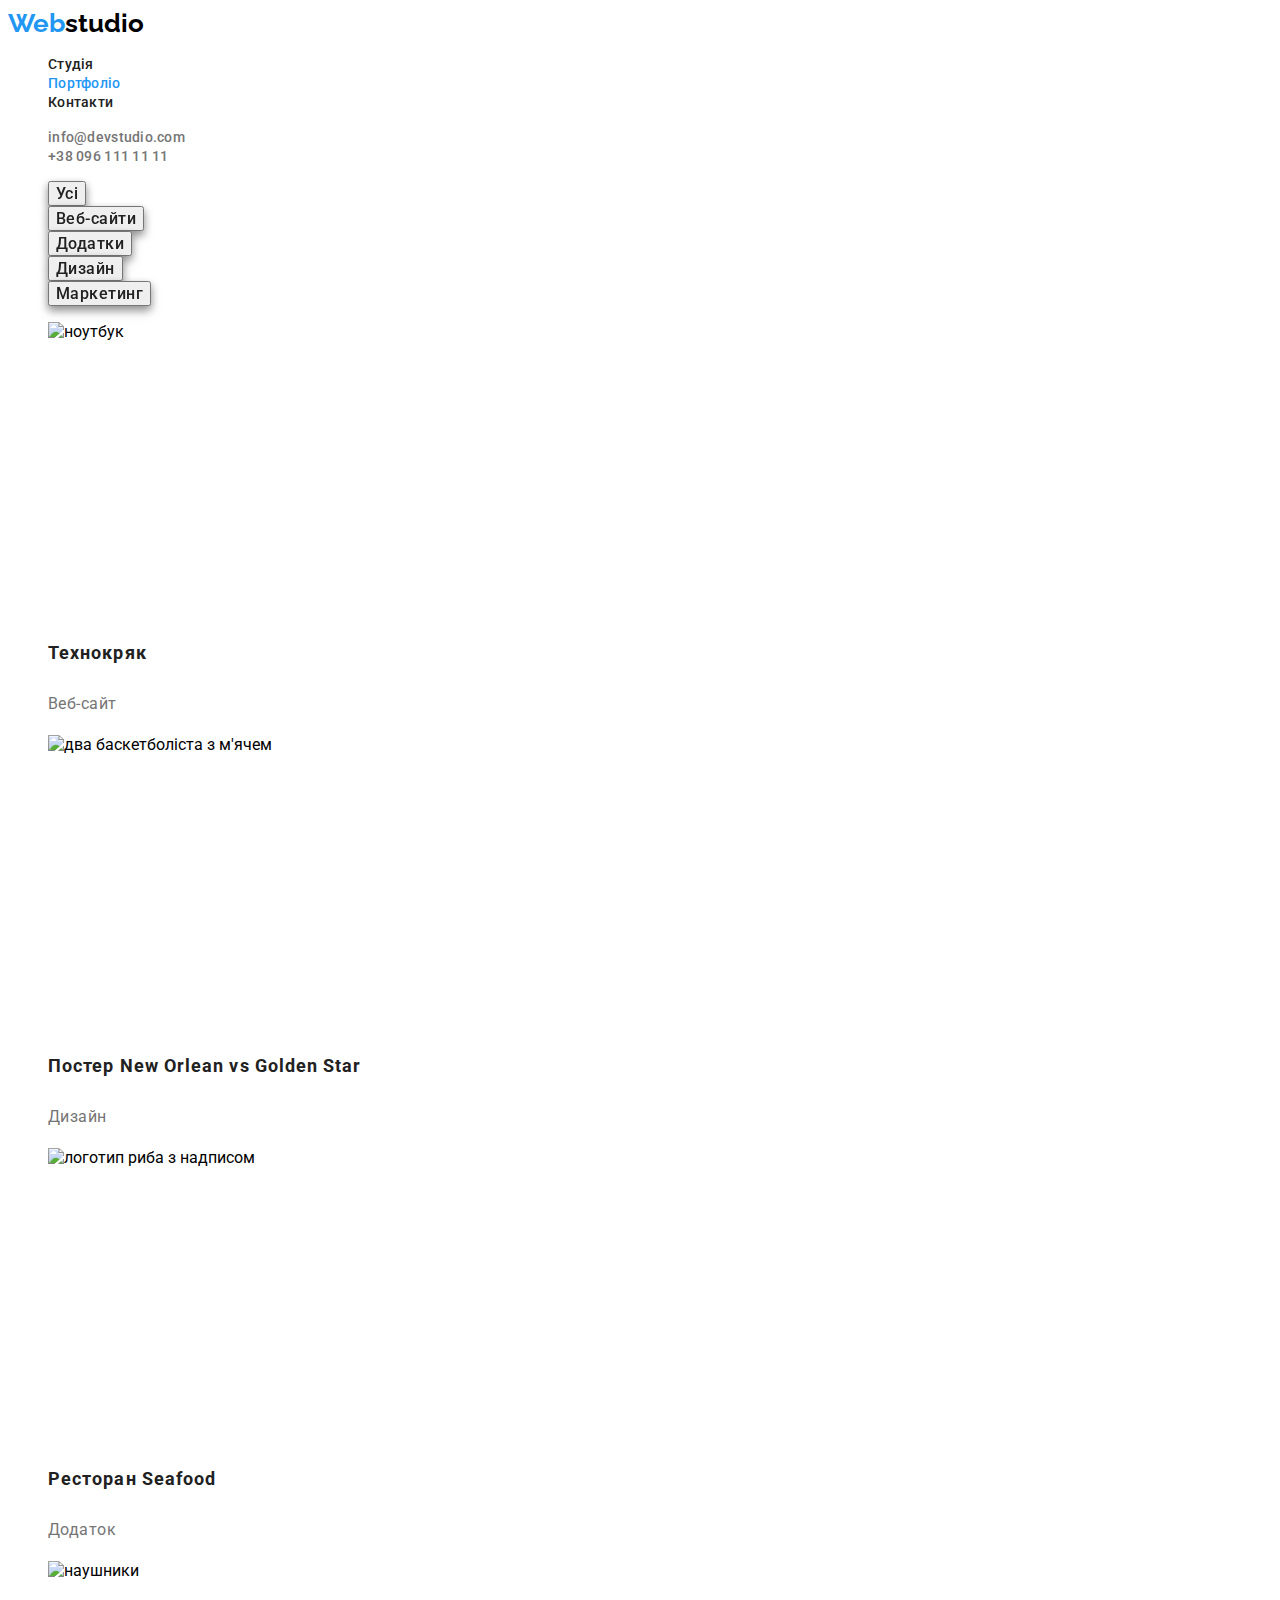
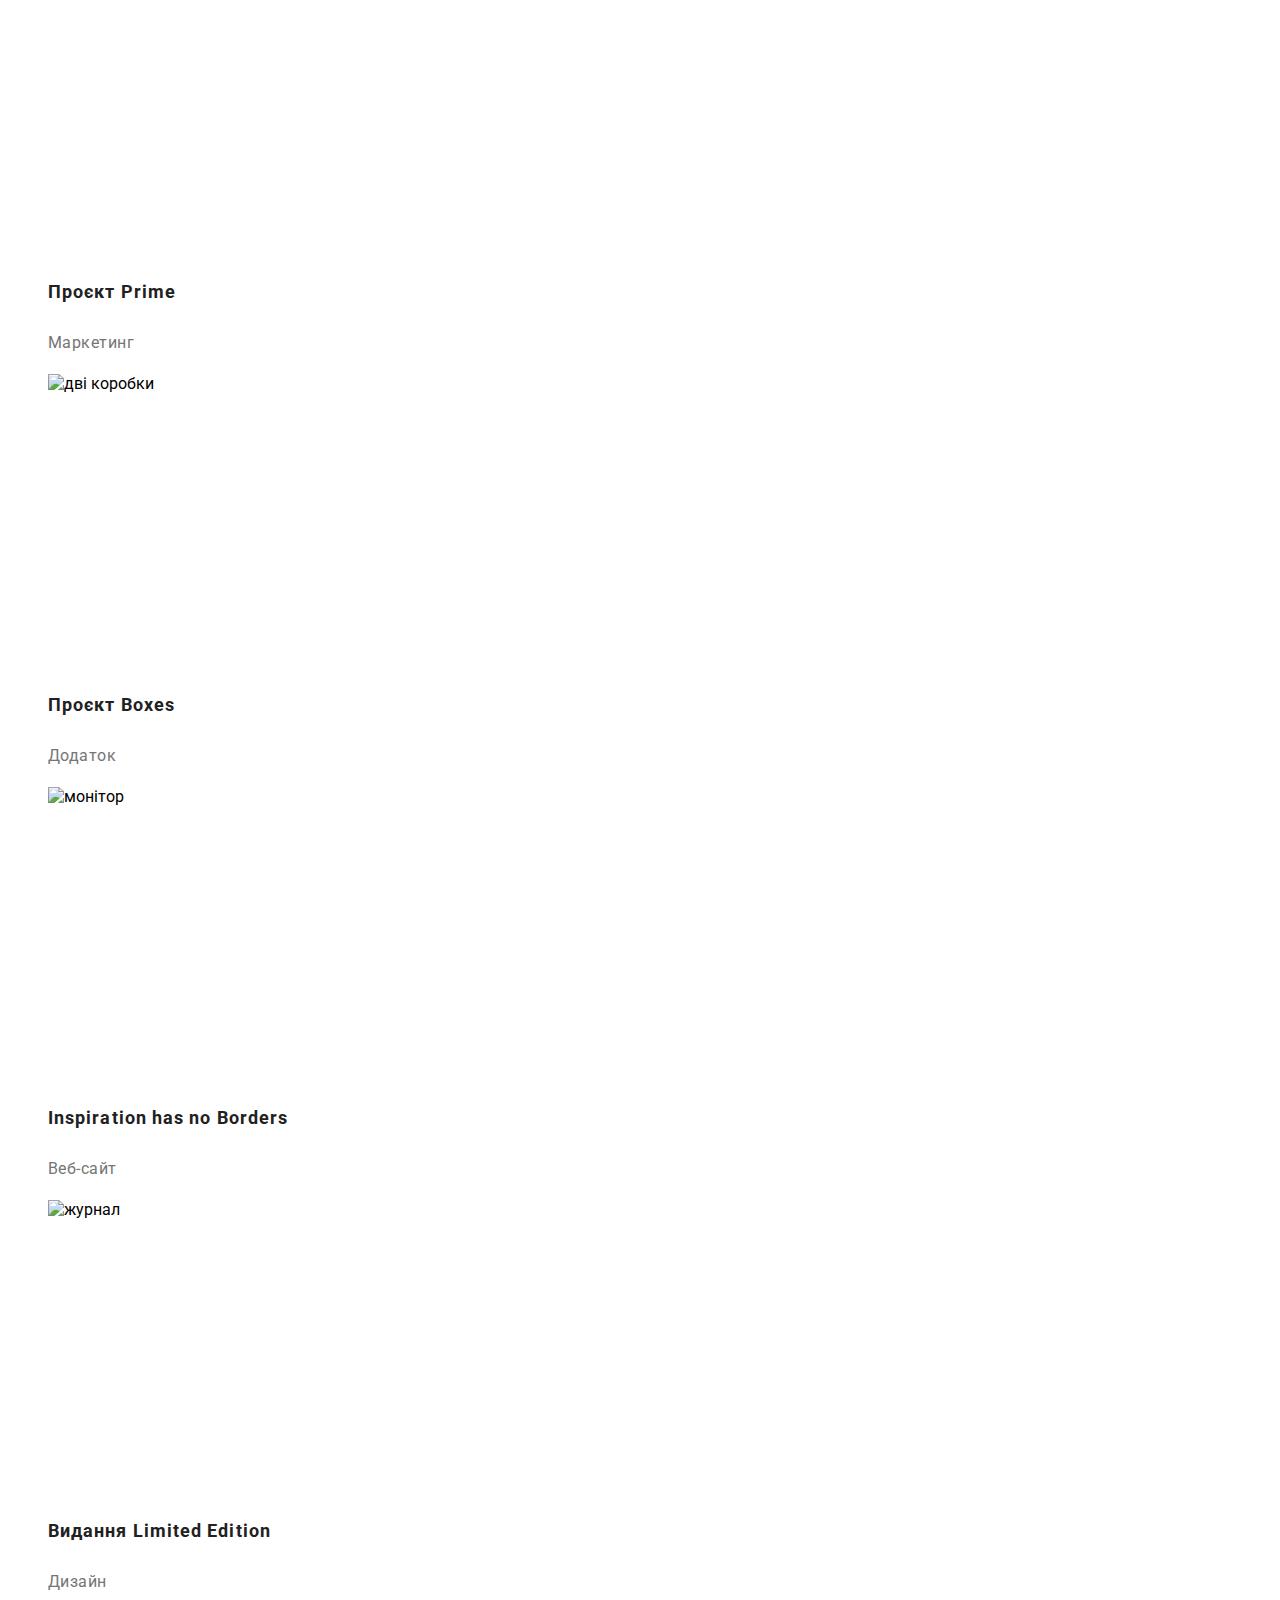
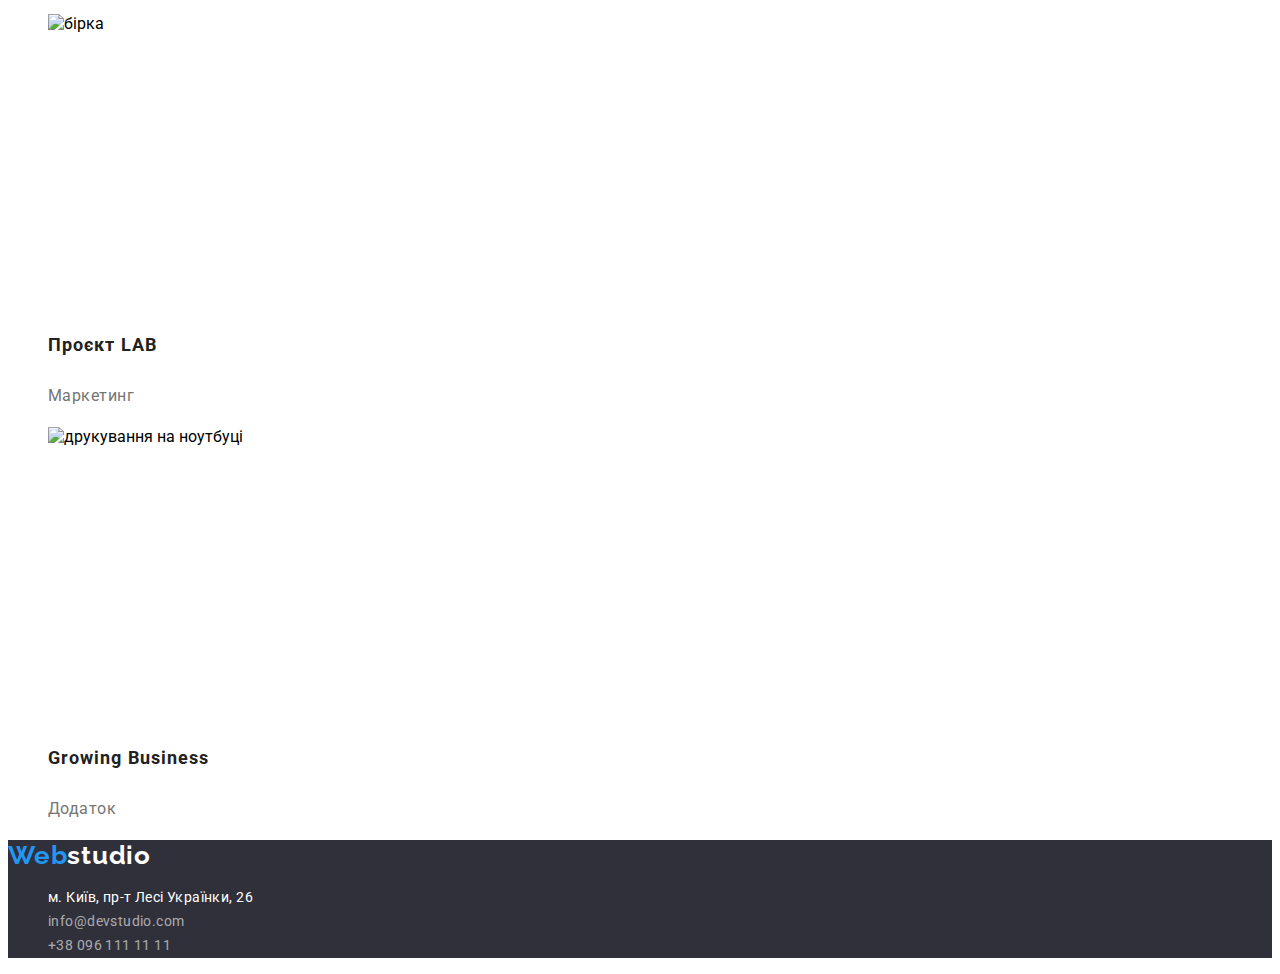
==== portfolio.html @ a4d104ff "create portfolio.html file" ====
<!DOCTYPE html>
<html lang="uk">
<head>
    <meta charset="UTF-8">
    <meta http-equiv="X-UA-Compatible" content="IE=edge">
    <meta name="viewport" content="width=device-width, initial-scale=1.0">
    <title>Портфоліо</title>
    <link rel="preconnect" href="https://fonts.googleapis.com">
    <link rel="preconnect" href="https://fonts.gstatic.com" crossorigin>
    <link href="https://fonts.googleapis.com/css2?family=Raleway:wght@700&family=Roboto:wght@400;500;700;900&display=swap" rel="stylesheet">
    <link rel="stylesheet" href="./css/styles.css">
</head>
<body>
    <!--Верхня лінія-->
    <header class="top-line">
        <!--Логотип-->
        <a class="page-logo link" href="./index.html"><span class="accent">Web</span>studio</a>
        <!--Навігація-->
        <nav class="page-nav">
            <ul class="menu list">
                <li><a class="menu-link link " href="./index.html">Студія</a></li>
                <li><a class="menu-link link current " href="./portfolio.html">Портфоліо</a></li>
                <li><a class="menu-link link  " href="#">Контакти</a></li>
            </ul>
        </nav>
        <!--Контакти-->
       <ul class="list">
          <li><a class="mail link" href="mailto:info@devstudio.com">info@devstudio.com</a></li>
          <li><a class="contact-number link" href="tel:+380961111111">+38 096 111 11 11</a></li>
       </ul>
    </header>
   <!--Основний контент-->
    <main class="main-content">
        
        <section>
            <h1 class="visually-hidden">Портфоліо</h1>
            <!--Фільтри-->
            <ul class="list">
                <li>
                    <button  class="nav-filter-btn" type="button">Усі</button>
                </li>
                <li>
                    <button  class="nav-filter-btn" type="button">Веб-сайти</button>
                </li>
                <li>
                    <button  class="nav-filter-btn" type="button">Додатки</button>
                </li>
                <li>
                    <button  class="nav-filter-btn" type="button">Дизайн</button>
                </li>
                <li>
                    <button class="nav-filter-btn" type="button">Маркетинг</button>
                </li>
            </ul>
       <!--Проєкти-->
       <h2 class="visually-hidden">Проєкти</h2>
         <ul class="list">
            <li class="project-list">
                <img src="./images/projects/techokriak.jpg" alt="ноутбук" width="370" height="295">
                <h3 class="project-title">Технокряк</h3>
                <p class="project-desc">Веб-сайт</p>
            </li>
            <li class="project-list">
                <img src="./images/projects/poster.jpg" alt="два баскетболіста з м'ячем"  width="370" height="295">
                <h3 class="project-title">Постер New Orlean vs Golden Star</h3>
                <p class="project-desc">Дизайн</p>
            </li>
            <li class="project-list">
                <img src="./images/projects/seafood.jpg" alt="логотип риба з надписом"  width="370" height="295" >
                <h3 class="project-title">Ресторан Seafood</h3>
                <p class="project-desc">Додаток</p>
            </li>
            <li class="project-list">
                <img src="./images/projects/headphones.jpg" alt="наушники"  width="370" height="295">
                <h3 class="project-title">Проєкт Prime</h3>
                <p class="project-desc">Маркетинг</p>
            </li>
            <li class="project-list">
                <img src="./images/projects/boxes.jpg" alt="дві коробки"  width="370" height="295">
                <h3 class="project-title">Проєкт Boxes</h3>
                <p class="project-desc">Додаток</p>
            </li>
            <li class="project-list">
                <img src="./images/projects/monitor.jpg" alt="монітор"  width="370" height="295">
                <h3 class="project-title">Inspiration has no Borders</h3>
                <p class="project-desc">Веб-сайт</p>
            </li>
            <li class="project-list">
                <img src="./images/projects/book.jpg" alt=" журнал"  width="370" height="295">
                <h3 class="project-title">Видання Limited Edition</h3>
                <p class="project-desc">Дизайн</p>
            </li>
            <li class="project-list">
                <img src="./images/projects/label.jpg" alt="бірка"  width="370" height="295">
                <h3 class="project-title">Проєкт LAB</h3>
                <p class="project-desc">Маркетинг</p>
            </li>
            <li class="project-list">
                <img src="./images/projects/laptop.jpg" alt="друкування на ноутбуці"  width="370" height="295">
                <h3 class="project-title">Growing Business</h3>
                <p class="project-desc">Додаток</p>
            </li>
         </ul>
        </section>
    </main>
    <!--Підвал-->
    <footer class="footer-page">
        <!--Логотип-->
        <a class="logo-footer link" href="./index.html"><span class="accent">Web</span>studio</a>
        <!--Адреса і контакти-->
        <address>
           <ul class="list">
             <li> 
              <a class="link map-address" href="https://goo.gl/maps/CPtrU1FHBa2aNyZL9" target="_blank" rel="noopener noreferrer nofollow">м. Київ, пр-т Лесі Українки, 26</a> 
             </li>
             <li><a class=" mail footer link" href="mailto:info@devstudio.com">info@devstudio.com</a></li>
             <li> <a class="contact-number footer link" href="tel:+380961111111">+38 096 111 11 11</a></li>
           </ul>
        </address>
    </footer>
</body>
</html>
---- css/styles.css ----
:root{
    --primary-font:'Roboto', sans-serif;
    --secondary-font:'Raleway', sans-serif;
    --primary-text--color-theme-light: #212121;
    --secondary-text-color-theme-light: #757575;
    --main-text-color-theme-dark: #FFFFFF;
    --accent-color: #2196F3;
    --primary-background-color: #FFFFFF;
    --secondary-background-color: #F5F4FA;
    --accent-background-color: #2F303A;
    --light-logo-color: #FFFFFF;
    --dark-logo-color: #000000;
}
/* Скидання функцій по дефолту  */
.link {
    text-decoration: none;
}

.list {
    list-style: none;
}
.visually-hidden {
    position: absolute;
      white-space: nowrap;
      width: 1px;
      height: 1px;
      overflow: hidden;
      border: 0;
      padding: 0;
      clip: rect(0 0 0 0);
      clip-path: inset(50%);
      margin: -1px;
  }

img {
    display: block;
}

button {
    font-family: inherit;
    cursor: pointer;
}

body {
    font-family: var(--primary-font);
    background-color: var(--primary-background-color);
}
h2 {

 font-weight: 700;
 font-size: 36px;
 line-height: 1,17;
 letter-spacing: 0.03em;
 color: var(--primary-text--color-theme-light);
}

/* Логотип */
.page-logo {
 font-family: var(--secondary-font);
 font-weight: 700;
 font-size: 26px;
 line-height: 1,19;
 color: var(--dark-logo-color);
}
.accent {
    color: var(--accent-color);
}

/* Посилання */
.menu-link {
 font-weight: 500;
 font-size: 14px;
 line-height: 1,14;
 letter-spacing: 0.02em;
 color: var(--primary-text--color-theme-light)
}

.menu-link:hover,
.menu-link:focus {
 color: var(--accent-color);
}

.menu .link.current {
    color: var(--accent-color);
}
/* Контакти */
.mail {
    font-weight: 500;
    font-size: 14px;
    line-height: 1,14;
    letter-spacing: 0.02em;
    color: var(--secondary-text-color-theme-light);   
}

.contact-number {
    font-weight: 500;
    font-size: 14px;
    line-height: 1,14;
    letter-spacing: 0.02em;
    color: var(--secondary-text-color-theme-light);
}

.mail:hover,
.mail:focus {
 color: var(--accent-color);
}

.contact-number:hover,
.contact-number:focus {
 color: var(--accent-color);
}
/* Особливості */
.feature-title {
 font-weight: 700;
 font-size: 14px;
 line-height: 1,14;
 letter-spacing: 0.03em;
 text-transform: uppercase;
 color: var(--primary-text--color-theme-light);
}
.feature-text {

 font-weight: 400;
 font-size: 14px;
 line-height: 1,71;
 letter-spacing: 0.03em;
 color: var(--secondary-text-color-theme-light);
}
/* Герой */
.main-hero,
.footer-page {
    background-color: var(--accent-background-color);
}
.main-title {

 font-weight: 900;
 font-size: 44px;
 line-height: 1,36;
 text-align: center;
 letter-spacing: 0.06em;
 text-transform: uppercase;
 color: var(--main-text-color-theme-dark);

}

/* Кнопки */

.modal-open-btn {
 
 font-weight: 700;
 font-size: 16px;
 line-height: 1,88;
 color: var(--main-text-color-theme-dark);
 background: var(--accent-color);
 filter: drop-shadow(0px 4px 4px rgba(0, 0, 0, 0.25));
}
.modal-open-btn:hover,
.modal-open-btn:focus {
    background: var(--accent-color);
    box-shadow: 0px 4px 4px rgba(0, 0, 0, 0.15);
    border-radius: 4px;  
}
 .nav-filter-btn {
    font-weight: 500;
    font-size: 16px;
    line-height: 1,62;
    letter-spacing: 0.03em;
    color: var(--primary-text--color-theme-light);
    filter: drop-shadow(0px 4px 4px rgba(0, 0, 0, 0.25)) drop-shadow(0px 4px 4px rgba(0, 0, 0, 0.25));
 }
 .nav-filter-btn:hover,
 .nav-filter-btn:focus {
   color: var(--main-text-color-theme-dark);
   background: var(--accent-color);
   box-shadow: 0px 3px 1px rgba(0, 0, 0, 0.1), 0px 1px 2px rgba(0, 0, 0, 0.08), 0px 2px 2px rgba(0, 0, 0, 0.12);
   border-radius: 4px;
 }

/* Наша команда */
.team-section{
    background-color: var(--secondary-background-color);
}
.team-list  {
    background: var(--primary-background-color);
}

.team-title {
 font-style: normal;
 font-weight: 500;
 font-size: 16px;
 line-height: 1,19;
 letter-spacing: 0.03em;
 color: var(--primary-text--color-theme-light);
}
.team-desc {
 font-weight: 400;
 font-size: 16px;
 line-height: 1,19px;
 letter-spacing: 0.03em;
 color: var(--secondary-text-color-theme-light);
}

/* Підвал */
.logo-footer {
 font-family: var(--secondary-font);
 font-weight: 700;
 font-size: 26px;
 line-height: 1,19;
 letter-spacing: 0.03em;
 color: var(--light-logo-color);
}
.map-address {
  
 font-style: normal;
 font-weight: 400;
 font-size: 14px;
 line-height: 1.71;
 letter-spacing: 0.03em;
 color: var(--main-text-color-theme-dark);

}

.footer {
   
 font-style: normal;
 font-weight: 400;
 font-size: 14px;
 line-height: 1.71;
 letter-spacing: 0.03em;
 color: rgba(255, 255, 255, 0.6);
}

/* Портфоліо проєкт */
.project-title {
 font-weight: 700;
 font-size: 18px;
 line-height: 2;
 letter-spacing: 0.06em;
 color: var(--primary-text--color-theme-light);
}

.project-desc {
 font-weight: 400;
 font-size: 16px;
 line-height: 1.88;
 letter-spacing: 0.03em;
 color: var(--secondary-text-color-theme-light);

}
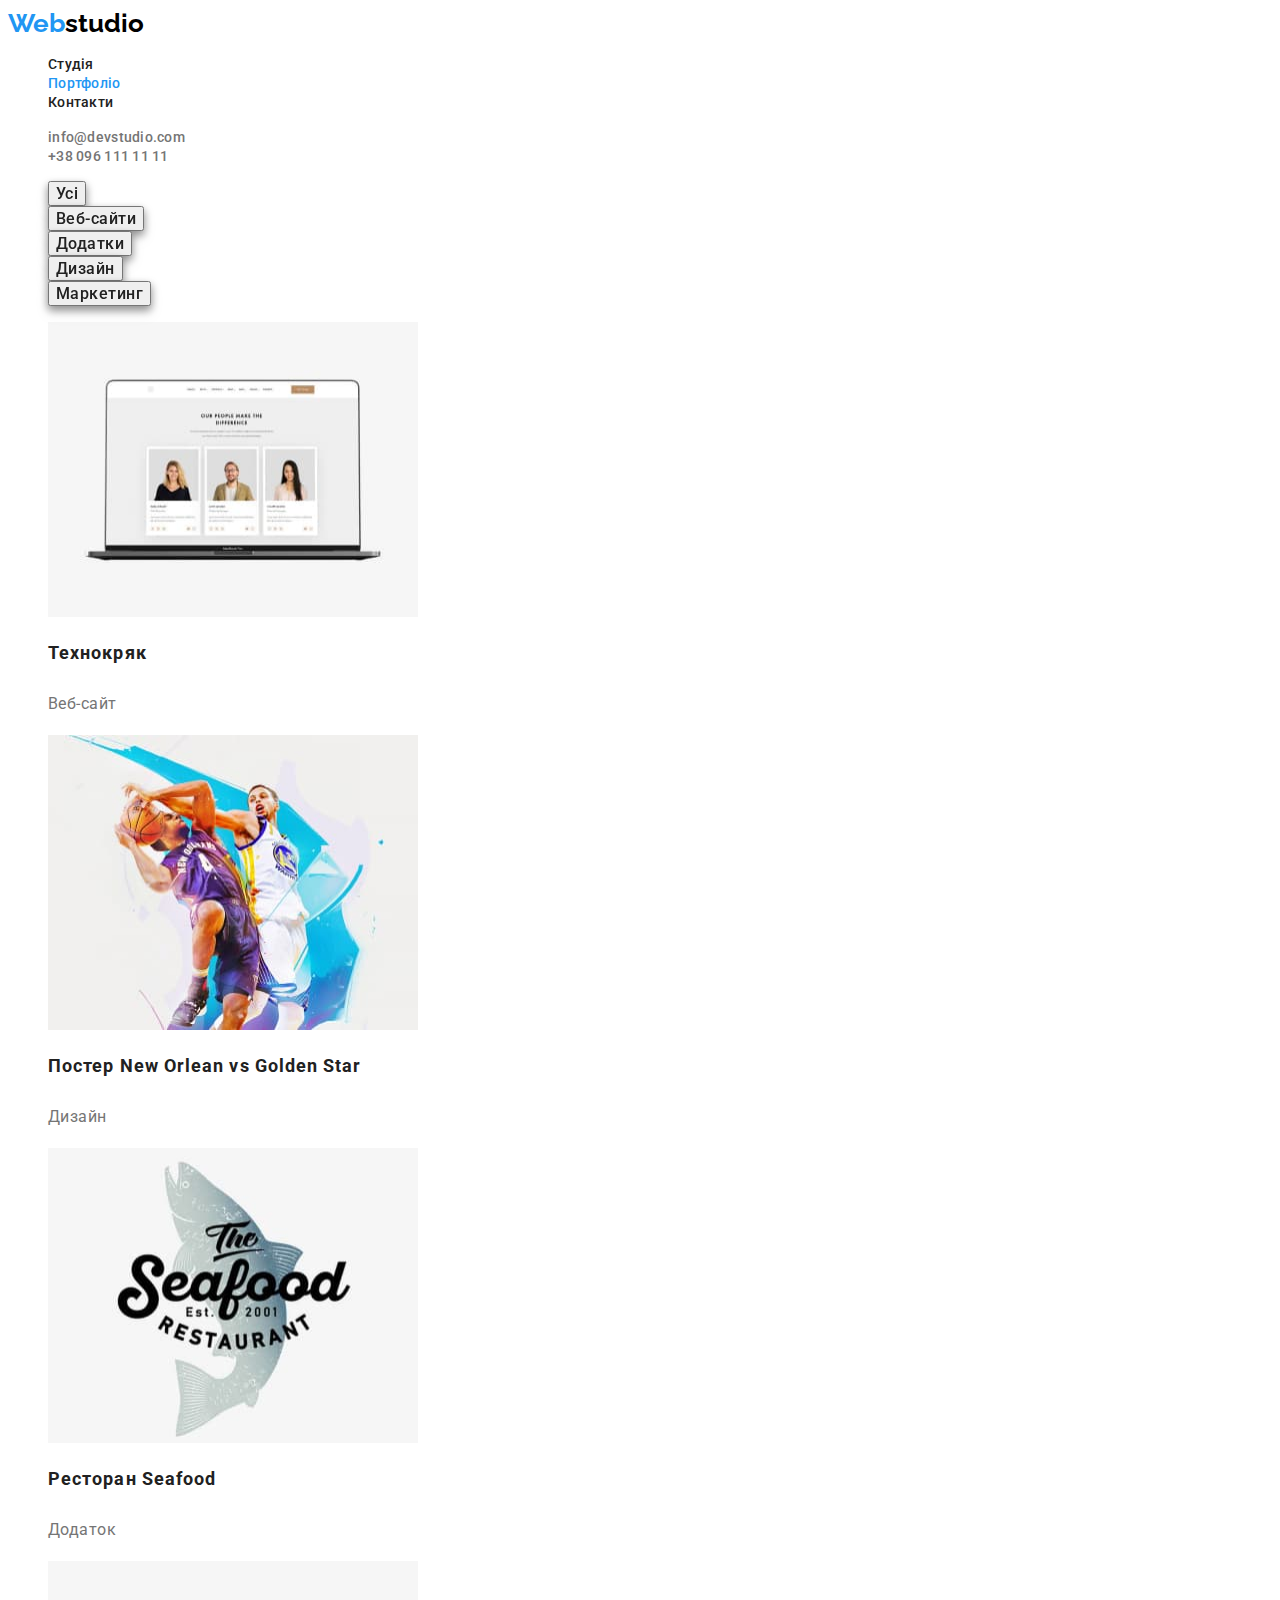
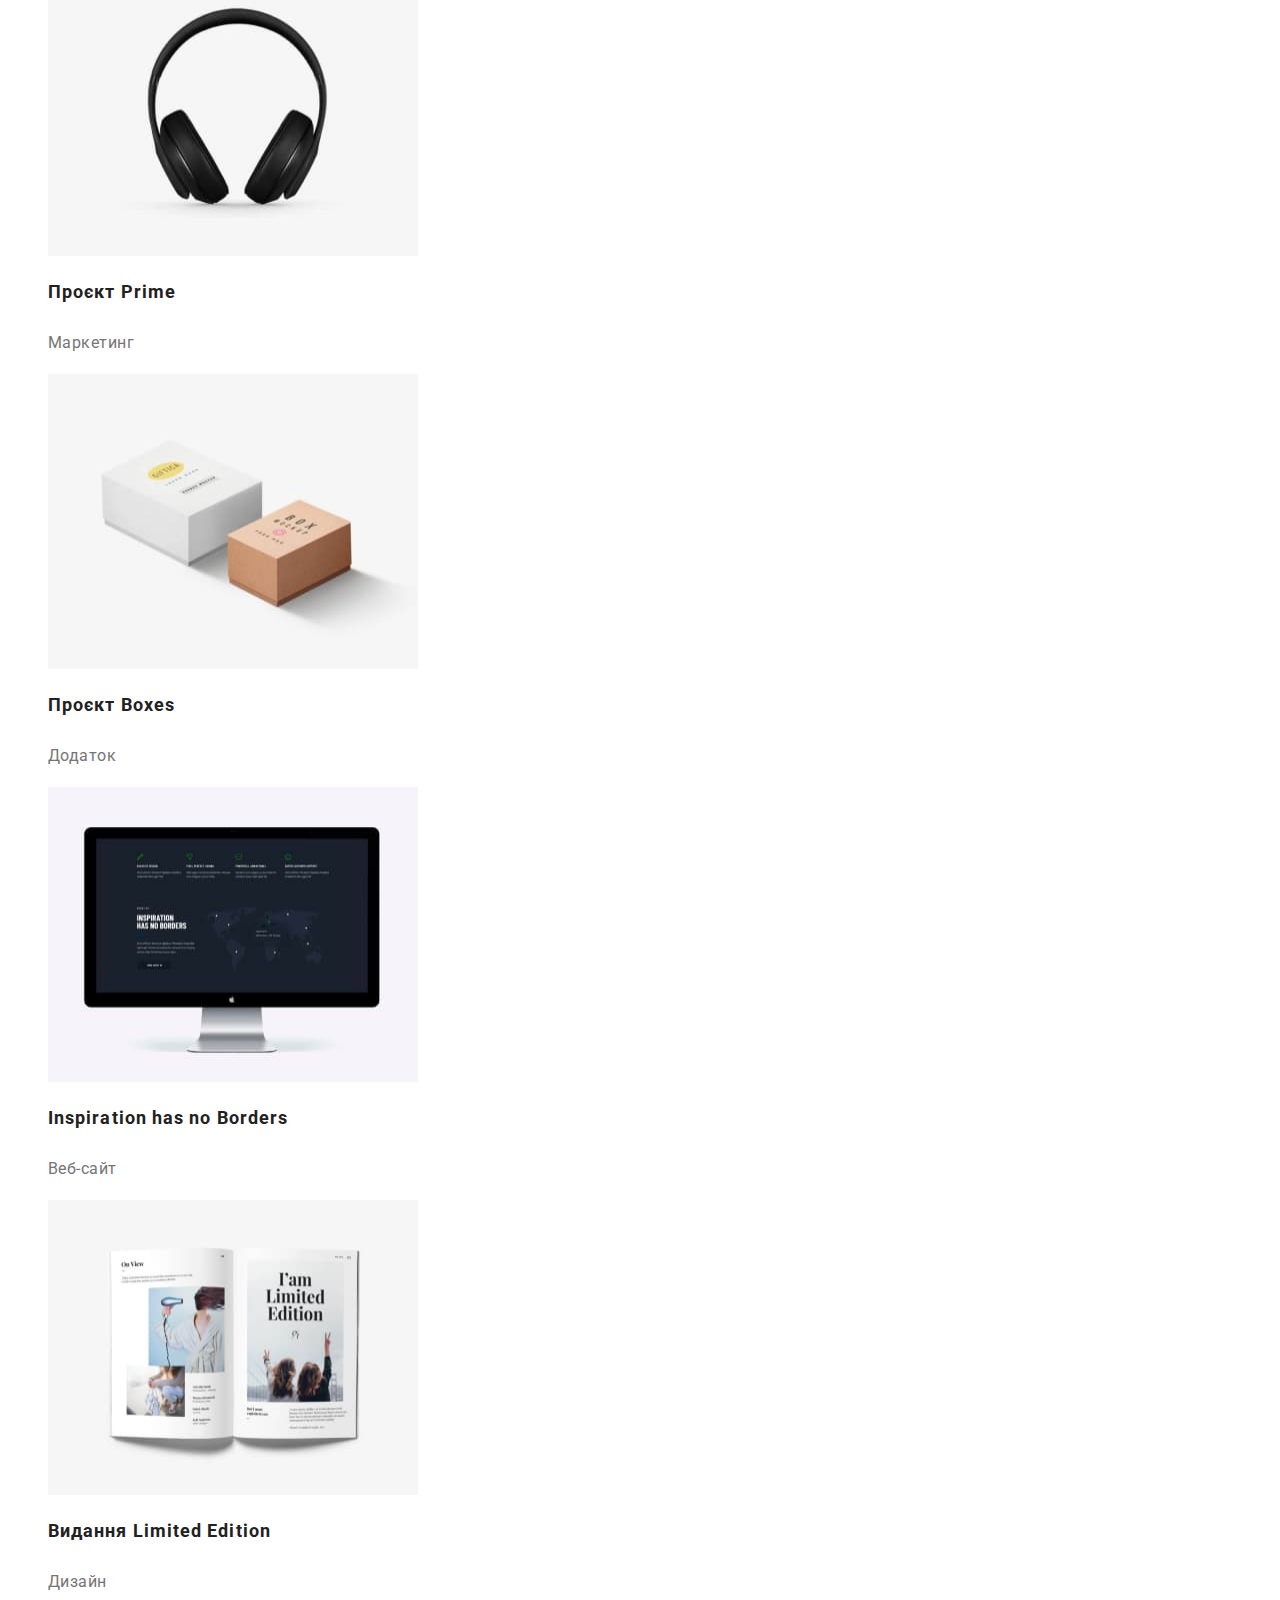
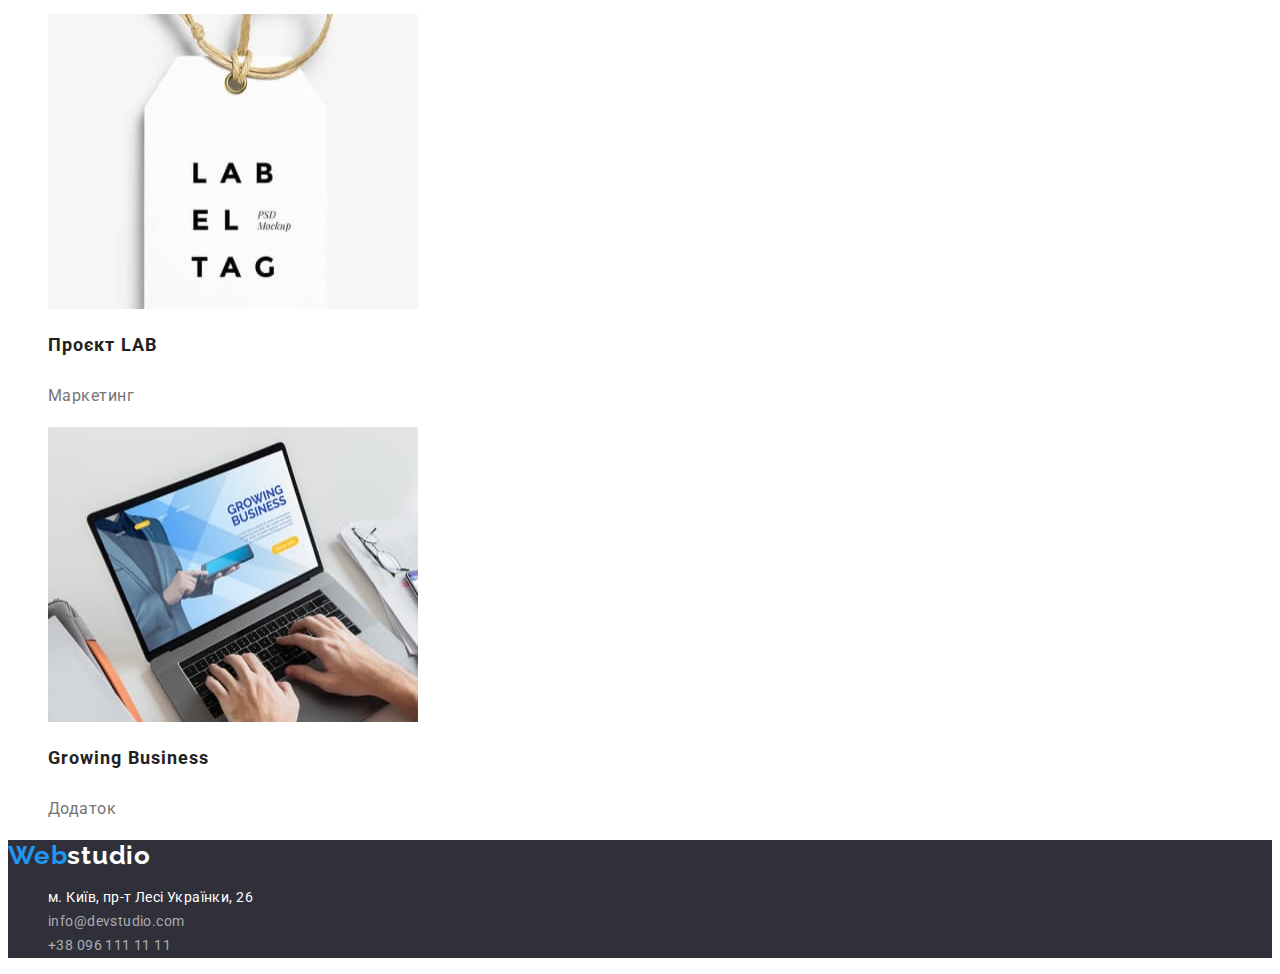
==== commit 65f5e5c9: "update portfolio.html file" ====
--- a/portfolio.html
+++ b/portfolio.html
@@ -1,122 +1,199 @@
 <!DOCTYPE html>
 <html lang="uk">
-<head>
-    <meta charset="UTF-8">
-    <meta http-equiv="X-UA-Compatible" content="IE=edge">
-    <meta name="viewport" content="width=device-width, initial-scale=1.0">
+  <head>
+    <meta charset="UTF-8" />
+    <meta http-equiv="X-UA-Compatible" content="IE=edge" />
+    <meta name="viewport" content="width=device-width, initial-scale=1.0" />
     <title>Портфоліо</title>
-    <link rel="preconnect" href="https://fonts.googleapis.com">
-    <link rel="preconnect" href="https://fonts.gstatic.com" crossorigin>
-    <link href="https://fonts.googleapis.com/css2?family=Raleway:wght@700&family=Roboto:wght@400;500;700;900&display=swap" rel="stylesheet">
-    <link rel="stylesheet" href="./css/styles.css">
-</head>
-<body>
+    <link rel="preconnect" href="https://fonts.googleapis.com" />
+    <link rel="preconnect" href="https://fonts.gstatic.com" crossorigin />
+    <link
+      href="https://fonts.googleapis.com/css2?family=Raleway:wght@700&family=Roboto:wght@400;500;700;900&display=swap"
+      rel="stylesheet"
+    />
+    <link rel="stylesheet" href="./css/styles.css" />
+  </head>
+  <body>
     <!--Верхня лінія-->
     <header class="top-line">
-        <!--Логотип-->
-        <a class="page-logo link" href="./index.html"><span class="accent">Web</span>studio</a>
-        <!--Навігація-->
-        <nav class="page-nav">
-            <ul class="menu list">
-                <li><a class="menu-link link " href="./index.html">Студія</a></li>
-                <li><a class="menu-link link current " href="./portfolio.html">Портфоліо</a></li>
-                <li><a class="menu-link link  " href="#">Контакти</a></li>
-            </ul>
-        </nav>
-        <!--Контакти-->
-       <ul class="list">
-          <li><a class="mail link" href="mailto:info@devstudio.com">info@devstudio.com</a></li>
-          <li><a class="contact-number link" href="tel:+380961111111">+38 096 111 11 11</a></li>
-       </ul>
+      <!--Логотип-->
+      <a class="page-logo link" href="./index.html"
+        ><span class="accent">Web</span>studio</a
+      >
+      <!--Навігація-->
+      <nav class="page-nav">
+        <ul class="menu list">
+          <li><a class="menu-link link" href="./index.html">Студія</a></li>
+          <li>
+            <a class="menu-link link current" href="./portfolio.html"
+              >Портфоліо</a
+            >
+          </li>
+          <li><a class="menu-link link" href="#">Контакти</a></li>
+        </ul>
+      </nav>
+      <!--Контакти-->
+      <ul class="list">
+        <li>
+          <a class="mail link" href="mailto:info@devstudio.com"
+            >info@devstudio.com</a
+          >
+        </li>
+        <li>
+          <a class="contact-number link" href="tel:+380961111111"
+            >+38 096 111 11 11</a
+          >
+        </li>
+      </ul>
     </header>
-   <!--Основний контент-->
+    <!--Основний контент-->
     <main class="main-content">
-        
-        <section>
-            <h1 class="visually-hidden">Портфоліо</h1>
-            <!--Фільтри-->
-            <ul class="list">
-                <li>
-                    <button  class="nav-filter-btn" type="button">Усі</button>
-                </li>
-                <li>
-                    <button  class="nav-filter-btn" type="button">Веб-сайти</button>
-                </li>
-                <li>
-                    <button  class="nav-filter-btn" type="button">Додатки</button>
-                </li>
-                <li>
-                    <button  class="nav-filter-btn" type="button">Дизайн</button>
-                </li>
-                <li>
-                    <button class="nav-filter-btn" type="button">Маркетинг</button>
-                </li>
-            </ul>
-       <!--Проєкти-->
-       <h2 class="visually-hidden">Проєкти</h2>
-         <ul class="list">
-            <li class="project-list">
-                <img src="./images/projects/techokriak.jpg" alt="ноутбук" width="370" height="295">
-                <h3 class="project-title">Технокряк</h3>
-                <p class="project-desc">Веб-сайт</p>
-            </li>
-            <li class="project-list">
-                <img src="./images/projects/poster.jpg" alt="два баскетболіста з м'ячем"  width="370" height="295">
-                <h3 class="project-title">Постер New Orlean vs Golden Star</h3>
-                <p class="project-desc">Дизайн</p>
-            </li>
-            <li class="project-list">
-                <img src="./images/projects/seafood.jpg" alt="логотип риба з надписом"  width="370" height="295" >
-                <h3 class="project-title">Ресторан Seafood</h3>
-                <p class="project-desc">Додаток</p>
-            </li>
-            <li class="project-list">
-                <img src="./images/projects/headphones.jpg" alt="наушники"  width="370" height="295">
-                <h3 class="project-title">Проєкт Prime</h3>
-                <p class="project-desc">Маркетинг</p>
-            </li>
-            <li class="project-list">
-                <img src="./images/projects/boxes.jpg" alt="дві коробки"  width="370" height="295">
-                <h3 class="project-title">Проєкт Boxes</h3>
-                <p class="project-desc">Додаток</p>
-            </li>
-            <li class="project-list">
-                <img src="./images/projects/monitor.jpg" alt="монітор"  width="370" height="295">
-                <h3 class="project-title">Inspiration has no Borders</h3>
-                <p class="project-desc">Веб-сайт</p>
-            </li>
-            <li class="project-list">
-                <img src="./images/projects/book.jpg" alt=" журнал"  width="370" height="295">
-                <h3 class="project-title">Видання Limited Edition</h3>
-                <p class="project-desc">Дизайн</p>
-            </li>
-            <li class="project-list">
-                <img src="./images/projects/label.jpg" alt="бірка"  width="370" height="295">
-                <h3 class="project-title">Проєкт LAB</h3>
-                <p class="project-desc">Маркетинг</p>
-            </li>
-            <li class="project-list">
-                <img src="./images/projects/laptop.jpg" alt="друкування на ноутбуці"  width="370" height="295">
-                <h3 class="project-title">Growing Business</h3>
-                <p class="project-desc">Додаток</p>
-            </li>
-         </ul>
-        </section>
+      <section>
+        <h1 class="visually-hidden">Портфоліо</h1>
+        <!--Фільтри-->
+        <ul class="list">
+          <li>
+            <button class="nav-filter-btn" type="button">Усі</button>
+          </li>
+          <li>
+            <button class="nav-filter-btn" type="button">Веб-сайти</button>
+          </li>
+          <li>
+            <button class="nav-filter-btn" type="button">Додатки</button>
+          </li>
+          <li>
+            <button class="nav-filter-btn" type="button">Дизайн</button>
+          </li>
+          <li>
+            <button class="nav-filter-btn" type="button">Маркетинг</button>
+          </li>
+        </ul>
+        <!--Проєкти-->
+        <h2 class="visually-hidden">Проєкти</h2>
+        <ul class="list">
+          <li class="project-list">
+            <img
+              src="./images/projects/techokriak.jpg"
+              alt="ноутбук"
+              width="370"
+              height="295"
+            />
+            <h3 class="project-title">Технокряк</h3>
+            <p class="project-desc">Веб-сайт</p>
+          </li>
+          <li class="project-list">
+            <img
+              src="./images/projects/poster.jpg"
+              alt="два баскетболіста з м'ячем"
+              width="370"
+              height="295"
+            />
+            <h3 class="project-title">Постер New Orlean vs Golden Star</h3>
+            <p class="project-desc">Дизайн</p>
+          </li>
+          <li class="project-list">
+            <img
+              src="./images/projects/seafood.jpg"
+              alt="логотип риба з надписом"
+              width="370"
+              height="295"
+            />
+            <h3 class="project-title">Ресторан Seafood</h3>
+            <p class="project-desc">Додаток</p>
+          </li>
+          <li class="project-list">
+            <img
+              src="./images/projects/headphones.jpg"
+              alt="наушники"
+              width="370"
+              height="295"
+            />
+            <h3 class="project-title">Проєкт Prime</h3>
+            <p class="project-desc">Маркетинг</p>
+          </li>
+          <li class="project-list">
+            <img
+              src="./images/projects/boxes.jpg"
+              alt="дві коробки"
+              width="370"
+              height="295"
+            />
+            <h3 class="project-title">Проєкт Boxes</h3>
+            <p class="project-desc">Додаток</p>
+          </li>
+          <li class="project-list">
+            <img
+              src="./images/projects/monitor.jpg"
+              alt="монітор"
+              width="370"
+              height="295"
+            />
+            <h3 class="project-title">Inspiration has no Borders</h3>
+            <p class="project-desc">Веб-сайт</p>
+          </li>
+          <li class="project-list">
+            <img
+              src="./images/projects/book.jpg"
+              alt=" журнал"
+              width="370"
+              height="295"
+            />
+            <h3 class="project-title">Видання Limited Edition</h3>
+            <p class="project-desc">Дизайн</p>
+          </li>
+          <li class="project-list">
+            <img
+              src="./images/projects/label.jpg"
+              alt="бірка"
+              width="370"
+              height="295"
+            />
+            <h3 class="project-title">Проєкт LAB</h3>
+            <p class="project-desc">Маркетинг</p>
+          </li>
+          <li class="project-list">
+            <img
+              src="./images/projects/laptop.jpg"
+              alt="друкування на ноутбуці"
+              width="370"
+              height="295"
+            />
+            <h3 class="project-title">Growing Business</h3>
+            <p class="project-desc">Додаток</p>
+          </li>
+        </ul>
+      </section>
     </main>
     <!--Підвал-->
     <footer class="footer-page">
-        <!--Логотип-->
-        <a class="logo-footer link" href="./index.html"><span class="accent">Web</span>studio</a>
-        <!--Адреса і контакти-->
-        <address>
-           <ul class="list">
-             <li> 
-              <a class="link map-address" href="https://goo.gl/maps/CPtrU1FHBa2aNyZL9" target="_blank" rel="noopener noreferrer nofollow">м. Київ, пр-т Лесі Українки, 26</a> 
-             </li>
-             <li><a class=" mail footer link" href="mailto:info@devstudio.com">info@devstudio.com</a></li>
-             <li> <a class="contact-number footer link" href="tel:+380961111111">+38 096 111 11 11</a></li>
-           </ul>
-        </address>
+      <!--Логотип-->
+      <a class="logo-footer link" href="./index.html"
+        ><span class="accent">Web</span>studio</a
+      >
+      <!--Адреса і контакти-->
+      <address>
+        <ul class="list">
+          <li>
+            <a
+              class="link map-address"
+              href="https://goo.gl/maps/CPtrU1FHBa2aNyZL9"
+              target="_blank"
+              rel="noopener noreferrer nofollow"
+              >м. Київ, пр-т Лесі Українки, 26</a
+            >
+          </li>
+          <li>
+            <a class="mail footer link" href="mailto:info@devstudio.com"
+              >info@devstudio.com</a
+            >
+          </li>
+          <li>
+            <a class="contact-number footer link" href="tel:+380961111111"
+              >+38 096 111 11 11</a
+            >
+          </li>
+        </ul>
+      </address>
     </footer>
-</body>
-</html>+  </body>
+</html>
--- a/css/styles.css
+++ b/css/styles.css
@@ -1,249 +1,242 @@
-:root{
-    --primary-font:'Roboto', sans-serif;
-    --secondary-font:'Raleway', sans-serif;
-    --primary-text--color-theme-light: #212121;
-    --secondary-text-color-theme-light: #757575;
-    --main-text-color-theme-dark: #FFFFFF;
-    --accent-color: #2196F3;
-    --primary-background-color: #FFFFFF;
-    --secondary-background-color: #F5F4FA;
-    --accent-background-color: #2F303A;
-    --light-logo-color: #FFFFFF;
-    --dark-logo-color: #000000;
+:root {
+  --primary-font: "Roboto", sans-serif;
+  --secondary-font: "Raleway", sans-serif;
+  --primary-text--color-theme-light: #212121;
+  --secondary-text-color-theme-light: #757575;
+  --main-text-color-theme-dark: #ffffff;
+  --accent-color: #2196f3;
+  --primary-background-color: #ffffff;
+  --secondary-background-color: #f5f4fa;
+  --accent-background-color: #2f303a;
+  --light-logo-color: #ffffff;
+  --dark-logo-color: #000000;
 }
 /* Скидання функцій по дефолту  */
 .link {
-    text-decoration: none;
+  text-decoration: none;
 }
 
 .list {
-    list-style: none;
+  list-style: none;
 }
 .visually-hidden {
-    position: absolute;
-      white-space: nowrap;
-      width: 1px;
-      height: 1px;
-      overflow: hidden;
-      border: 0;
-      padding: 0;
-      clip: rect(0 0 0 0);
-      clip-path: inset(50%);
-      margin: -1px;
-  }
+  position: absolute;
+  white-space: nowrap;
+  width: 1px;
+  height: 1px;
+  overflow: hidden;
+  border: 0;
+  padding: 0;
+  clip: rect(0 0 0 0);
+  clip-path: inset(50%);
+  margin: -1px;
+}
 
 img {
-    display: block;
+  display: block;
 }
 
 button {
-    font-family: inherit;
-    cursor: pointer;
+  font-family: inherit;
+  cursor: pointer;
 }
 
 body {
-    font-family: var(--primary-font);
-    background-color: var(--primary-background-color);
+  font-family: var(--primary-font);
+  background-color: var(--primary-background-color);
 }
 h2 {
-
- font-weight: 700;
- font-size: 36px;
- line-height: 1,17;
- letter-spacing: 0.03em;
- color: var(--primary-text--color-theme-light);
+  font-weight: 700;
+  font-size: 36px;
+  line-height: 1, 17;
+  letter-spacing: 0.03em;
+  color: var(--primary-text--color-theme-light);
 }
 
 /* Логотип */
 .page-logo {
- font-family: var(--secondary-font);
- font-weight: 700;
- font-size: 26px;
- line-height: 1,19;
- color: var(--dark-logo-color);
+  font-family: var(--secondary-font);
+  font-weight: 700;
+  font-size: 26px;
+  line-height: 1, 19;
+  color: var(--dark-logo-color);
 }
 .accent {
-    color: var(--accent-color);
+  color: var(--accent-color);
 }
 
 /* Посилання */
 .menu-link {
- font-weight: 500;
- font-size: 14px;
- line-height: 1,14;
- letter-spacing: 0.02em;
- color: var(--primary-text--color-theme-light)
+  font-weight: 500;
+  font-size: 14px;
+  line-height: 1, 14;
+  letter-spacing: 0.02em;
+  color: var(--primary-text--color-theme-light);
 }
 
 .menu-link:hover,
 .menu-link:focus {
- color: var(--accent-color);
+  color: var(--accent-color);
 }
 
 .menu .link.current {
-    color: var(--accent-color);
+  color: var(--accent-color);
 }
 /* Контакти */
 .mail {
-    font-weight: 500;
-    font-size: 14px;
-    line-height: 1,14;
-    letter-spacing: 0.02em;
-    color: var(--secondary-text-color-theme-light);   
+  font-weight: 500;
+  font-size: 14px;
+  line-height: 1, 14;
+  letter-spacing: 0.02em;
+  color: var(--secondary-text-color-theme-light);
 }
 
 .contact-number {
-    font-weight: 500;
-    font-size: 14px;
-    line-height: 1,14;
-    letter-spacing: 0.02em;
-    color: var(--secondary-text-color-theme-light);
+  font-weight: 500;
+  font-size: 14px;
+  line-height: 1, 14;
+  letter-spacing: 0.02em;
+  color: var(--secondary-text-color-theme-light);
 }
 
 .mail:hover,
 .mail:focus {
- color: var(--accent-color);
+  color: var(--accent-color);
 }
 
 .contact-number:hover,
 .contact-number:focus {
- color: var(--accent-color);
+  color: var(--accent-color);
 }
 /* Особливості */
 .feature-title {
- font-weight: 700;
- font-size: 14px;
- line-height: 1,14;
- letter-spacing: 0.03em;
- text-transform: uppercase;
- color: var(--primary-text--color-theme-light);
+  font-weight: 700;
+  font-size: 14px;
+  line-height: 1, 14;
+  letter-spacing: 0.03em;
+  text-transform: uppercase;
+  color: var(--primary-text--color-theme-light);
 }
 .feature-text {
-
- font-weight: 400;
- font-size: 14px;
- line-height: 1,71;
- letter-spacing: 0.03em;
- color: var(--secondary-text-color-theme-light);
+  font-weight: 400;
+  font-size: 14px;
+  line-height: 1, 71;
+  letter-spacing: 0.03em;
+  color: var(--secondary-text-color-theme-light);
 }
 /* Герой */
 .main-hero,
 .footer-page {
-    background-color: var(--accent-background-color);
+  background-color: var(--accent-background-color);
 }
 .main-title {
-
- font-weight: 900;
- font-size: 44px;
- line-height: 1,36;
- text-align: center;
- letter-spacing: 0.06em;
- text-transform: uppercase;
- color: var(--main-text-color-theme-dark);
-
+  font-weight: 900;
+  font-size: 44px;
+  line-height: 1, 36;
+  text-align: center;
+  letter-spacing: 0.06em;
+  text-transform: uppercase;
+  color: var(--main-text-color-theme-dark);
 }
 
 /* Кнопки */
 
 .modal-open-btn {
- 
- font-weight: 700;
- font-size: 16px;
- line-height: 1,88;
- color: var(--main-text-color-theme-dark);
- background: var(--accent-color);
- filter: drop-shadow(0px 4px 4px rgba(0, 0, 0, 0.25));
+  font-weight: 700;
+  font-size: 16px;
+  line-height: 1, 88;
+  color: var(--main-text-color-theme-dark);
+  background: var(--accent-color);
+  filter: drop-shadow(0px 4px 4px rgba(0, 0, 0, 0.25));
 }
 .modal-open-btn:hover,
 .modal-open-btn:focus {
-    background: var(--accent-color);
-    box-shadow: 0px 4px 4px rgba(0, 0, 0, 0.15);
-    border-radius: 4px;  
-}
- .nav-filter-btn {
-    font-weight: 500;
-    font-size: 16px;
-    line-height: 1,62;
-    letter-spacing: 0.03em;
-    color: var(--primary-text--color-theme-light);
-    filter: drop-shadow(0px 4px 4px rgba(0, 0, 0, 0.25)) drop-shadow(0px 4px 4px rgba(0, 0, 0, 0.25));
- }
- .nav-filter-btn:hover,
- .nav-filter-btn:focus {
-   color: var(--main-text-color-theme-dark);
-   background: var(--accent-color);
-   box-shadow: 0px 3px 1px rgba(0, 0, 0, 0.1), 0px 1px 2px rgba(0, 0, 0, 0.08), 0px 2px 2px rgba(0, 0, 0, 0.12);
-   border-radius: 4px;
- }
+  background: var(--accent-color);
+  box-shadow: 0px 4px 4px rgba(0, 0, 0, 0.15);
+  border-radius: 4px;
+}
+.nav-filter-btn {
+  font-weight: 500;
+  font-size: 16px;
+  line-height: 1, 62;
+  letter-spacing: 0.03em;
+  color: var(--primary-text--color-theme-light);
+  filter: drop-shadow(0px 4px 4px rgba(0, 0, 0, 0.25))
+    drop-shadow(0px 4px 4px rgba(0, 0, 0, 0.25));
+}
+.nav-filter-btn:hover,
+.nav-filter-btn:focus {
+  color: var(--main-text-color-theme-dark);
+  background: var(--accent-color);
+  box-shadow: 0px 3px 1px rgba(0, 0, 0, 0.1), 0px 1px 2px rgba(0, 0, 0, 0.08),
+    0px 2px 2px rgba(0, 0, 0, 0.12);
+  border-radius: 4px;
+}
 
 /* Наша команда */
-.team-section{
-    background-color: var(--secondary-background-color);
-}
-.team-list  {
-    background: var(--primary-background-color);
+.team-section {
+  background-color: var(--secondary-background-color);
+}
+.team-list {
+  background: var(--primary-background-color);
 }
 
 .team-title {
- font-style: normal;
- font-weight: 500;
- font-size: 16px;
- line-height: 1,19;
- letter-spacing: 0.03em;
- color: var(--primary-text--color-theme-light);
+  font-style: normal;
+  font-weight: 500;
+  font-size: 16px;
+  line-height: 1, 19;
+  letter-spacing: 0.03em;
+  color: var(--primary-text--color-theme-light);
 }
 .team-desc {
- font-weight: 400;
- font-size: 16px;
- line-height: 1,19px;
- letter-spacing: 0.03em;
- color: var(--secondary-text-color-theme-light);
+  font-weight: 400;
+  font-size: 16px;
+  line-height: 1, 19px;
+  letter-spacing: 0.03em;
+  color: var(--secondary-text-color-theme-light);
 }
 
 /* Підвал */
 .logo-footer {
- font-family: var(--secondary-font);
- font-weight: 700;
- font-size: 26px;
- line-height: 1,19;
- letter-spacing: 0.03em;
- color: var(--light-logo-color);
+  font-family: var(--secondary-font);
+  font-weight: 700;
+  font-size: 26px;
+  line-height: 1, 19;
+  letter-spacing: 0.03em;
+  color: var(--light-logo-color);
 }
 .map-address {
-  
- font-style: normal;
- font-weight: 400;
- font-size: 14px;
- line-height: 1.71;
- letter-spacing: 0.03em;
- color: var(--main-text-color-theme-dark);
-
+  font-style: normal;
+  font-weight: 400;
+  font-size: 14px;
+  line-height: 1.71;
+  letter-spacing: 0.03em;
+  color: var(--main-text-color-theme-dark);
 }
 
 .footer {
-   
- font-style: normal;
- font-weight: 400;
- font-size: 14px;
- line-height: 1.71;
- letter-spacing: 0.03em;
- color: rgba(255, 255, 255, 0.6);
+  font-style: normal;
+  font-weight: 400;
+  font-size: 14px;
+  line-height: 1.71;
+  letter-spacing: 0.03em;
+  color: rgba(255, 255, 255, 0.6);
 }
 
 /* Портфоліо проєкт */
 .project-title {
- font-weight: 700;
- font-size: 18px;
- line-height: 2;
- letter-spacing: 0.06em;
- color: var(--primary-text--color-theme-light);
+  font-weight: 700;
+  font-size: 18px;
+  line-height: 2;
+  letter-spacing: 0.06em;
+  color: var(--primary-text--color-theme-light);
 }
 
 .project-desc {
- font-weight: 400;
- font-size: 16px;
- line-height: 1.88;
- letter-spacing: 0.03em;
- color: var(--secondary-text-color-theme-light);
-
-}+  font-weight: 400;
+  font-size: 16px;
+  line-height: 1.88;
+  letter-spacing: 0.03em;
+  color: var(--secondary-text-color-theme-light);
+}
